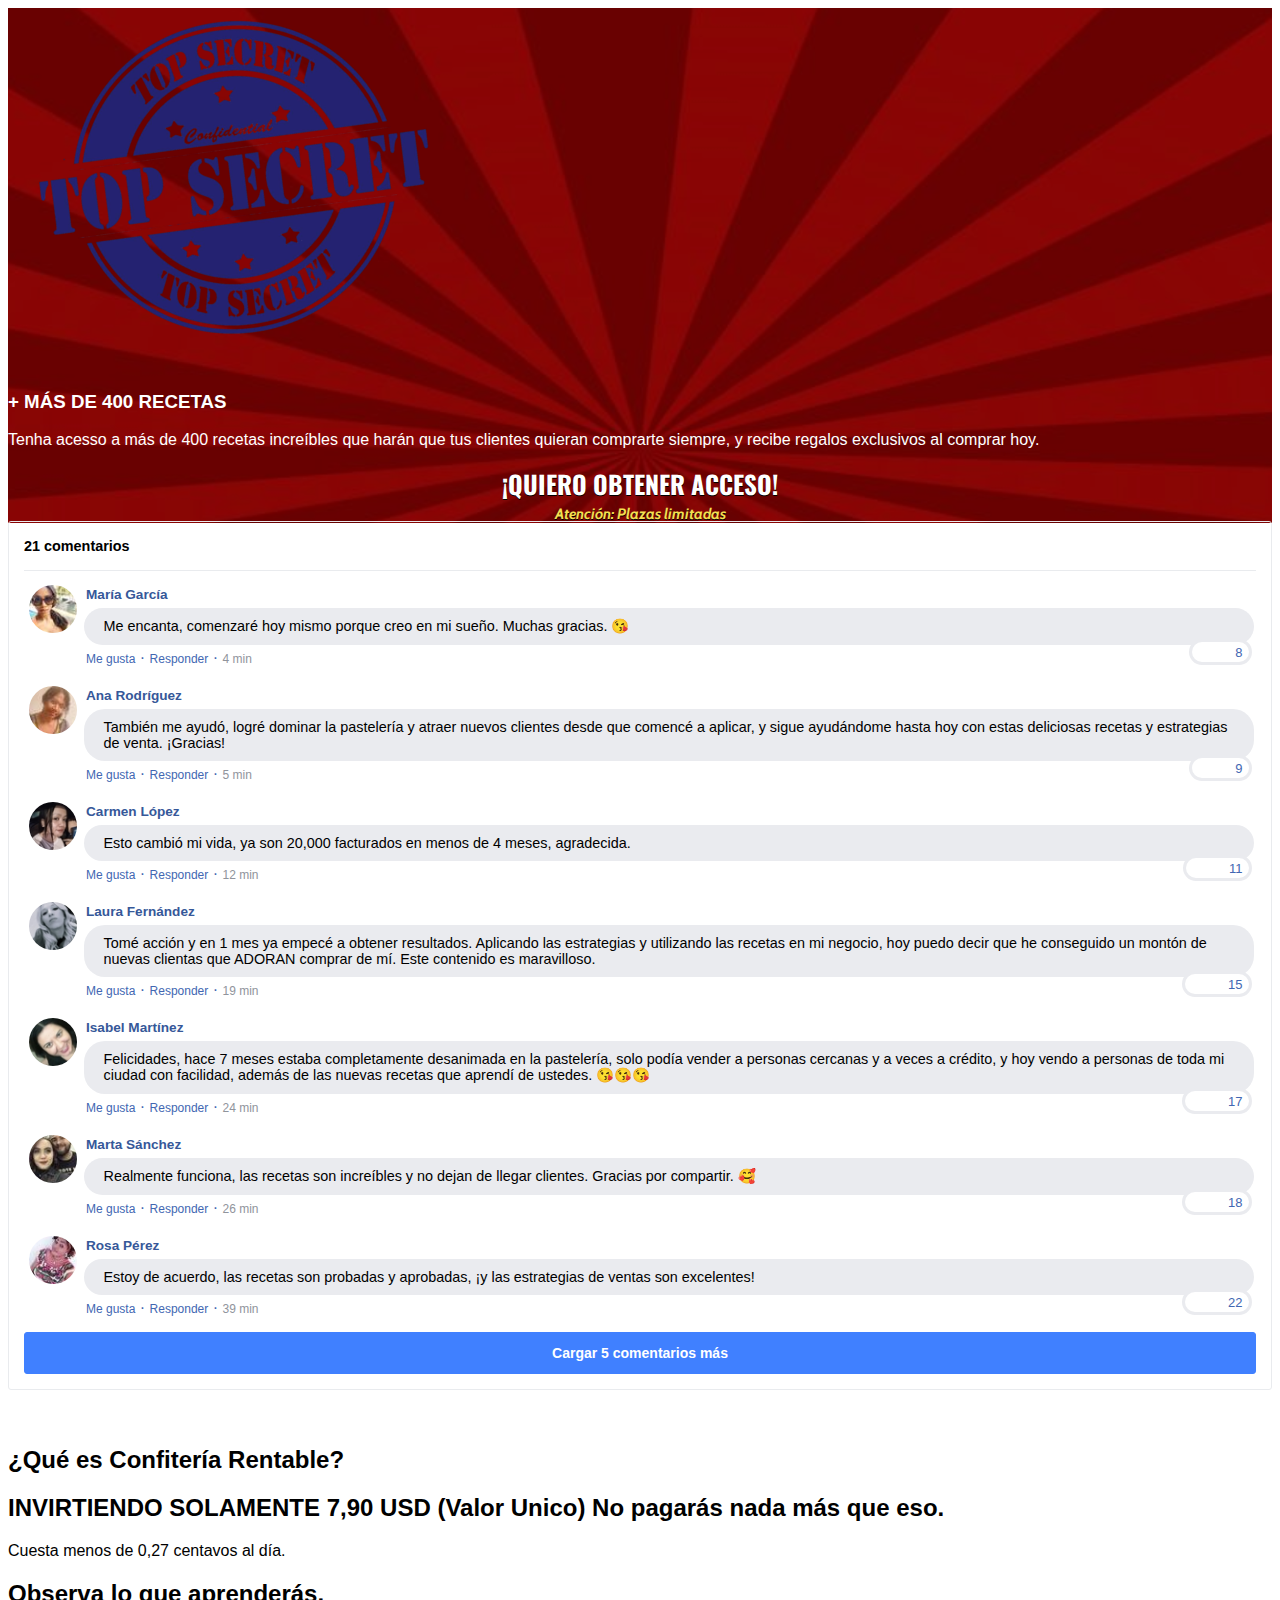
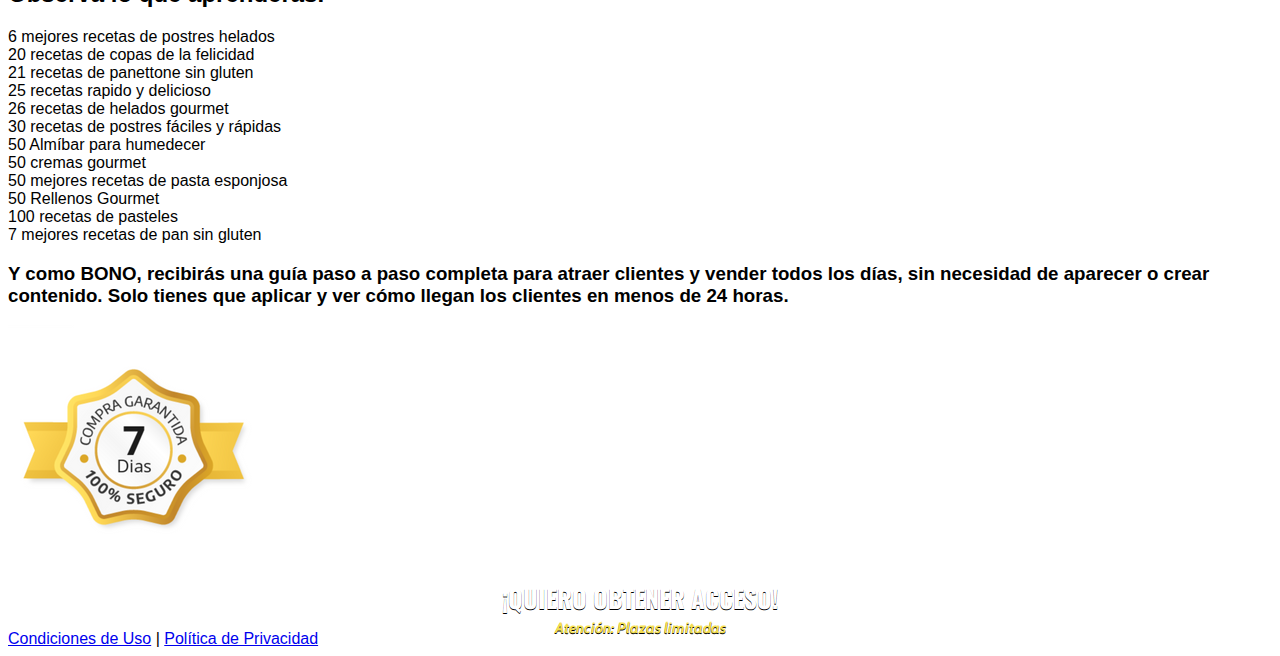
==== index.html @ 93db05c1 "Update index.html" ====
<!DOCTYPE html>
<html lang="pt-br">
<head>
  <meta charset="utf-8">
  <meta name="viewport" content="width=device-width, initial-scale=1, shrink-to-fit=no">

  <link rel="stylesheet" href="https://stackpath.bootstrapcdn.com/bootstrap/4.1.3/css/bootstrap.min.css" integrity="sha384-MCw98/SFnGE8fJT3GXwEOngsV7Zt27NXFoaoApmYm81iuXoPkFOJwJ8ERdknLPMO" crossorigin="anonymous">

  <link rel="preconnect" href="https://fonts.googleapis.com">
  <link rel="preconnect" href="https://fonts.gstatic.com" crossorigin>
  <link href="https://fonts.googleapis.com/css2?family=Cabin:ital,wght@0,400;0,500;0,600;0,700;1,400;1,500;1,600;1,700&family=Dosis:wght@200;300;400;500;600;700;800&family=Oswald:wght@200;300;400;500;600;700&family=Signika:wght@300;400;500;600;700&display=swap" rel="stylesheet">

  <link rel="stylesheet" href="./assets/css/com.css">

  <!-- Título da Página -->
  <title>Confitería Rentable</title>

  <style type="text/css">
    header {
      color: white;
      background-image: url("assets/img/bg.jpeg");
      background-color: rgba(0, 0, 0, 0.4);
      background-position: center;
      background-size: cover;
      background-attachment: fixed;
      background-blend-mode: darken;
    }
  </style>

  <!-- Meta Pixel Code -->
  <script>
    !function(f,b,e,v,n,t,s)
    {if(f.fbq)return;n=f.fbq=function(){n.callMethod?
    n.callMethod.apply(n,arguments):n.queue.push(arguments)};
    if(!f._fbq)f._fbq=n;n.push=n;n.loaded=!0;n.version='2.0';
    n.queue=[];t=b.createElement(e);t.async=!0;
    t.src=v;s=b.getElementsByTagName(e)[0];
    s.parentNode.insertBefore(t,s)}(window, document,'script',
    'https://connect.facebook.net/en_US/fbevents.js');
    fbq('init', '1083734056164967');
    fbq('track', 'PageView');
  </script>
  <noscript><img height="1" width="1" style="display:none"
    src="https://www.facebook.com/tr?id=1083734056164967&ev=PageView&noscript=1"
  /></noscript>
  <!-- End Meta Pixel Code -->

</head>
<body>

  <header class="py-4">
    <div class="container">
      <div class="row justify-content-center">
        <div class="col-lg-8 text-center">
          <!-- Imagem Ultrasecreto -->
          <img class="img-fluid" src="./assets/img/ultrasecreto.png">

          <!-- Headline -->
          <h3 class="my-4"><b>+ MÁS DE 400 RECETAS</b></h3>
          <p>Tenha acesso a más de 400 recetas increíbles que harán que tus clientes quieran comprarte siempre, y recibe regalos exclusivos al comprar hoy.</p>

            <!-- Botão 1 -->
            <div id="cta1" class="mt-4 d-none">
              <a href="https://pay.hotmart.com/S88360665R?off=e4jm1p3m" style="text-decoration: none;">
                <span class="span-btn">¡QUIERO OBTENER ACCESO!</span>
                <span class="span-btn2">Atención: Plazas limitadas</span>
              </a>
</div>
        </div>
      </div>
    </div>
  </header>

  <section class="comments py-4">
    <div class="container">
      <div class="row justify-content-center">
        <div class="col-lg-8">
          <div class="fb-comments" style="margin-top: 5px;">
            <div class="fb-comments-header">
              <span>21 comentarios</span>
            </div>
            <div class="fb-comments-wrapper" id="2">
              <table class="fb-comments-comment">
                <tbody>
                    <tr>
                      <td rowspan="3" class="fb-comments-comment-img"><img
                          src="./assets/img/comentarios/m2.jpeg"></td>
                      <td>
                        <font class="fb-comments-comment-name">
                          <name>María García</name>
                        </font>
                      </td>
                    </tr>
                    <tr>
                      <td class="fb-comments-comment-text">Me encanta, comenzaré hoy mismo porque creo en mi sueño. Muchas gracias. 😘</td>
                    </tr>
                    <tr>
                      <td class="fb-comments-comment-actions">
                        <like>Me gusta</like>
                        ·
                        <reply>Responder</reply>
                        ·
                        <likes>8</likes>
                        
                        <date>4 min</date>
                      </td>
                    </tr>
                  </tbody>
                </table>
              </div>
              <div class="fb-comments-wrapper" id="3">
                <table class="fb-comments-comment">
                  <tbody>
                    <tr>
                      <td rowspan="3" class="fb-comments-comment-img"><img
                          src="./assets/img/comentarios/m3.jpeg"></td>
                      <td>
                        <font class="fb-comments-comment-name">
                          <name>Ana Rodríguez</name>
                        </font>
                      </td>
                    </tr>
                    <tr>
                      <td class="fb-comments-comment-text">También me ayudó, logré dominar la pastelería y atraer nuevos clientes desde que comencé a aplicar, y sigue ayudándome hasta hoy con estas deliciosas recetas y estrategias de venta. ¡Gracias!</td>
                    </tr>
                    <tr>
                      <td class="fb-comments-comment-actions">
                        <like>Me gusta</like>
                        ·
                        <reply>Responder</reply>
                        ·
                        <likes>9</likes>
                        
                        <date>5 min</date>
                      </td>
                    </tr>
                  </tbody>
                </table>
              </div>
              <div class="fb-comments-wrapper" id="4">
                <table class="fb-comments-comment">
                  <tbody>
                    <tr>
                      <td rowspan="3" class="fb-comments-comment-img"><img
                          src="./assets/img/comentarios/m4.jpeg"></td>
                      <td>
                        <font class="fb-comments-comment-name">
                          <name>Carmen López</name>
                        </font>
                      </td>
                    </tr>
                    <tr>
                      <td class="fb-comments-comment-text">Esto cambió mi vida, ya son 20,000 facturados en menos de 4 meses, agradecida.</td>
                    </tr>
                    <tr>
                      <td class="fb-comments-comment-actions">
                        <like>Me gusta</like>
                        ·
                        <reply>Responder</reply>
                        ·
                        <likes>11</likes>
                        
                        <date>12 min</date>
                      </td>
                    </tr>
                  </tbody>
                </table>
              </div>
              <div class="fb-comments-wrapper" id="5">
                <table class="fb-comments-comment">
                  <tbody>
                    <tr>
                      <td rowspan="3" class="fb-comments-comment-img"><img
                          src="./assets/img/comentarios/m5.jpeg"></td>
                      <td>
                        <font class="fb-comments-comment-name">
                          <name>Laura Fernández</name>
                        </font>
                      </td>
                    </tr>
                    <tr>
                      <td class="fb-comments-comment-text">Tomé acción y en 1 mes ya empecé a obtener resultados. Aplicando las estrategias y utilizando las recetas en mi negocio, hoy puedo decir que he conseguido un montón de nuevas clientas que ADORAN comprar de mí. Este contenido es maravilloso.</td>
                    </tr>
                    <tr>
                      <td class="fb-comments-comment-actions">
                        <like>Me gusta</like>
                        ·
                        <reply>Responder</reply>
                        ·
                        <likes>15</likes>
                        
                        <date>19 min</date>
                      </td>
                    </tr>
                  </tbody>
                </table>
              </div>
              <div class="fb-comments-wrapper" id="6">
                <table class="fb-comments-comment">
                  <tbody>
                    <tr>
                      <td rowspan="3" class="fb-comments-comment-img"><img
                          src="./assets/img/comentarios/m6.jpeg"></td>
                      <td>
                        <font class="fb-comments-comment-name">
                          <name>Isabel Martínez</name>
                        </font>
                      </td>
                    </tr>
                    <tr>
                      <td class="fb-comments-comment-text">Felicidades, hace 7 meses estaba completamente desanimada en la pastelería, solo podía vender a personas cercanas y a veces a crédito, y hoy vendo a personas de toda mi ciudad con facilidad, además de las nuevas recetas que aprendí de ustedes. 😘😘😘</td>
                    </tr>
                    <tr>
                      <td class="fb-comments-comment-actions">
                        <like>Me gusta</like>
                        ·
                        <reply>Responder</reply>
                        ·
                        <likes>17</likes>
                        
                        <date>24 min</date>
                      </td>
                    </tr>
                  </tbody>
                </table>
              </div>
              <div class="fb-comments-wrapper" id="7">
                <table class="fb-comments-comment">
                  <tbody>
                    <tr>
                      <td rowspan="3" class="fb-comments-comment-img"><img
                          src="./assets/img/comentarios/m7.jpeg"></td>
                      <td>
                        <font class="fb-comments-comment-name">
                          <name>Marta Sánchez</name>
                        </font>
                      </td>
                    </tr>
                    <tr>
                      <td class="fb-comments-comment-text">Realmente funciona, las recetas son increíbles y no dejan de llegar clientes. Gracias por compartir. 🥰</td>
                    </tr>
                    <tr>
                      <td class="fb-comments-comment-actions">
                        <like>Me gusta</like>
                        ·
                        <reply>Responder</reply>
                        ·
                        <likes>18</likes>
                        
                        <date>26 min</date>
                      </td>
                    </tr>
                  </tbody>
                </table>
              </div>
              <div class="fb-comments-wrapper" id="9">
                <table class="fb-comments-comment">
                  <tbody>
                    <tr>
                      <td rowspan="3" class="fb-comments-comment-img"><img
                          src="./assets/img/comentarios/m11.jpeg">
                      </td>
                      <td>
                        <font class="fb-comments-comment-name">
                          <name>Rosa Pérez</name>
                        </font>
                      </td>
                    </tr>
                    <tr>
                      <td class="fb-comments-comment-text">Estoy de acuerdo, las recetas son probadas y aprobadas, ¡y las estrategias de ventas son excelentes!</td>
                    </tr>
                    <tr>
                      <td class="fb-comments-comment-actions">
                        <like>Me gusta</like>
                        ·
                        <reply>Responder</reply>
                        ·
                        <likes>22</likes>
                        
                        <date>39 min</date>
                      </td>
                    </tr>
                  </tbody>
                </table>
              </div>
              <button class="fb-comments-loadmore" onclick="javascript:loadMore();">Cargar 5 comentarios más</button>
              <div style="display:none" id="more">
                <div class="fb-comments-wrapper">
                  <table class="fb-comments-comment" id="10">
                    <tbody>
                      <tr>
                        <td rowspan="3" class="fb-comments-comment-img"><img
                            src="./assets/img/comentarios/m12.jpeg">
                        </td>
                        <td>
                          <font class="fb-comments-comment-name">
                            <name>Elena Gómez</name>
                          </font>
                        </td>
                      </tr>
                      <tr>
                        <td class="fb-comments-comment-text">Maravillosa, la mejor de todas, todavía estoy aprendiendo y puedo seguir perfectamente con el contenido, ansiosa por empezar a vender. 😍😍😍</td>
                      </tr>
                      <tr>
                        <td class="fb-comments-comment-actions">
                          <like>Me gusta</like>
                          ·
                          <reply>Responder</reply>
                          ·
                          <likes>41</likes>
                          
                          <date>1 h</date>
                        </td>
                      </tr>
                    </tbody>
                  </table>
                </div>
                <div class="fb-comments-wrapper" id="11">
                  <table class="fb-comments-comment">
                    <tbody>
                      <tr>
                        <td rowspan="3" class="fb-comments-comment-img"><img
                            src="./assets/img/comentarios/m15.jpeg">
                        </td>
                        <td>
                          <font class="fb-comments-comment-name">
                            <name>Julia Hernández</name>
                          </font>
                        </td>
                      </tr>
                      <tr>
                        <td class="fb-comments-comment-text">Ya comencé hace 2 meses, ya estoy utilizando las estrategias para atraer clientes, ha marcado una gran diferencia. Mis ingresos eran de alrededor de 1500, a veces menos, y ahora puedo atraer nuevos clientes constantemente y mantener mis ingresos en más de 2800 con facilidad. 🙏🙏🙏🙏🙏🙏</td>
                      </tr>
                      <tr>
                        <td class="fb-comments-comment-actions">
                          <like>Me gusta</like>
                          ·
                          <reply>Responder</reply>
                          ·
                          <likes>40</likes>
                          
                          <date>1 h</date>
                        </td>
                      </tr>
                    </tbody>
                  </table>
                </div>
                <div class="fb-comments-wrapper" id="12">
                  <table class="fb-comments-comment">
                    <tbody>
                      <tr>
                        <td rowspan="3" class="fb-comments-comment-img"><img
                            src="./assets/img/comentarios/m16.jpeg">
                        </td>
                        <td>
                          <font class="fb-comments-comment-name">
                            <name>Patricia Torres</name>
                          </font>
                        </td>
                      </tr>
                      <tr>
                        <td class="fb-comments-comment-text">Muchas gracias, me ha ayudado mucho. Me encanta... Ahora puedo dar lo mejor a mi familia. 🌹🥰🙋</td>
                      </tr>
                      <tr>
                        <td class="fb-comments-comment-actions">
                          <like>Me gusta</like>
                          ·
                          <reply>Responder</reply>
                          ·
                          <likes>47</likes>
                          
                          <date>1 h</date>
                        </td>
                      </tr>
                    </tbody>
                  </table>
                </div>
                <div class="fb-comments-wrapper" id="13">
                  <table class="fb-comments-comment">
                    <tbody>
                      <tr>
                        <td rowspan="3" class="fb-comments-comment-img"><img
                            src="./assets/img/comentarios/m17.jpeg"></td>
                        <td>
                          <font class="fb-comments-comment-name">
                            <name>Beatriz Díaz</name>
                          </font>
                        </td>
                      </tr>
                      <tr>
                        <td class="fb-comments-comment-text">En menos de dos semanas, comencé a ver resultados, realmente genial.</td>
                      </tr>
                      <tr>
                        <td class="fb-comments-comment-actions">
                          <like>Me gusta</like>
                          ·
                          <reply>Responder</reply>
                          ·
                          <likes>50</likes>
                          
                          <date>1 h</date>
                        </td>
                      </tr>
                    </tbody>
                  </table>
                </div>
                <div class="fb-comments-wrapper">
                  <table class="fb-comments-comment" id="14">
                    <tbody>
                      <tr>
                        <td rowspan="3" class="fb-comments-comment-img"><img
                            src="./assets/img/comentarios/m18.jpeg">
                        </td>
                        <td>
                          <font class="fb-comments-comment-name">
                            <name>Lucía Jiménez</name>
                          </font>
                        </td>
                      </tr>
                      <tr>
                        <td class="fb-comments-comment-text">Mi hermano ya trabajaba en esto, pero estaba desanimado porque no tenía muchos clientes... Le ofrecí ayudar en las ventas y compartir las ganancias, estoy utilizando sus estrategias y está funcionando muy bien. ¡Jaja!</td>
                      </tr>
                      <tr>
                        <td class="fb-comments-comment-actions">
                          <like>Me gusta</like>
                          ·
                          <reply>Responder</reply>
                          ·
                          <likes>66</likes>
                          
                          <date>1 h</date>
                        </td>
                      </tr>
                    </tbody>
                  </table>
                </div>
              </div>
            </div>
            <br><br>
          <h2>¿Qué es Confitería Rentable?</h2>
            <h2>INVIRTIENDO SOLAMENTE
              7,90 USD
              (Valor Unico)
              No pagarás nada más que eso.</h2>
              <p>Cuesta menos de 0,27 centavos al día.</p>
              <h2>Observa lo que aprenderás.</h2>
              <p>
                6 mejores recetas de postres helados
              <br>
              20 recetas de copas de la felicidad
              <br>
              21 recetas de panettone sin gluten
              <br>
              25 recetas rapido y delicioso
              <br>
              26 recetas de helados gourmet
              <br>
              30 recetas de postres fáciles y rápidas
              <br>
              50 Almíbar para humedecer
              <br>
              50 cremas gourmet
              <br>
              50 mejores recetas de pasta esponjosa
              <br>
              50 Rellenos Gourmet
              <br>
              100 recetas de pasteles
              <br>
              7 mejores recetas de pan sin gluten
              </p>
              <h3>Y como BONO, recibirás una guía paso a paso completa para atraer clientes y vender todos los días, sin necesidad de aparecer o crear contenido. Solo tienes que aplicar y ver cómo llegan los clientes en menos de 24 horas.</h3>
              <div><span style="align-content: center;"><img src="assets/img/garantia.png"></span></div>

            <!-- Botão 2 -->
            <div id="cta2" class="mt-4 d-none">
              <a href="https://pay.hotmart.com/S88360665R?off=e4jm1p3m" style="text-decoration: none;">
                <span class="span-btn">¡QUIERO OBTENER ACCESO!</span>
                <span class="span-btn2">Atención: Plazas limitadas</span>
              </a>
</div>
        </div>
      </div>
    </div>
  </section>

  <footer class="bg-dark py-3 text-center">
    <div class="text-white"><a href="termos.html" class="text-white">Condiciones de Uso</a> | <a href="privacidade.html" class="text-white">Política de Privacidad</a></div>
  </footer>

  <script type="text/javascript">
    setTimeout(() => {document.getElementById("cta1").classList.remove("d-none"); document.getElementById("cta2").classList.remove("d-none")}, 0); // temporização da Call to Action (em milissegundos)
  </script>

  <script src="https://code.jquery.com/jquery-3.3.1.slim.min.js" integrity="sha384-q8i/X+965DzO0rT7abK41JStQIAqVgRVzpbzo5smXKp4YfRvH+8abtTE1Pi6jizo" crossorigin="anonymous"></script>
  <script src="https://cdnjs.cloudflare.com/ajax/libs/popper.js/1.14.3/umd/popper.min.js" integrity="sha384-ZMP7rVo3mIykV+2+9J3UJ46jBk0WLaUAdn689aCwoqbBJiSnjAK/l8WvCWPIPm49" crossorigin="anonymous"></script>
  <script src="https://stackpath.bootstrapcdn.com/bootstrap/4.1.3/js/bootstrap.min.js" integrity="sha384-ChfqqxuZUCnJSK3+MXmPNIyE6ZbWh2IMqE241rYiqJxyMiZ6OW/JmZQ5stwEULTy" crossorigin="anonymous"></script>
  <script src="./assets/js/com.js"></script>
</body>
</html>
---- assets/css/com.css ----
@media (max-width: 768px) {
  .video-player {
    width: 100%;
    background: 0 0;
  }
  .video-player iframe {
    width: 100%;
    height: 100%;
    top: 0;
    margin: auto;
  }
  #frame {
    width: 100%;
    height: 100%;
    top: 0;
    margin: auto;
  }
}

* {
  font-family: helvetica, arial, sans-serif;
}

body {
  font-size: 16px;
}

.fb-comments {
  border: 1px solid #e9ebee;
  border-radius: 3px;
  padding: 0 15px;
  padding-bottom: 15px;
  margin: auto;
  position: relative;
  color: #4267b2;
}

.fb-comments-header {
  padding: 15px 0;
  border-bottom: 1px solid #e9ebee;
}

.fb-comments-header span {
  color: #000;
  font-weight: 700;
  font-size: 0.9em;
}

.fb-comments-comment {
  border: none;
  padding: 0;
  margin: 10px 0;
  width: 100%;
}

.fb-comments-reply-wrapper {
  margin-left: 60px;
  border-left: 1px dotted #e9ebee;
  padding-left: 5px;
}

tr,
td {
  border: none;
  margin: 0;
}

td {
  padding: 2.5px;
}

tr {
  padding: 2.5px 0;
}

.fb-comments-comment-img {
  vertical-align: top;
  width: 48px;
  padding-right: 5px;
}

.fb-comments-comment-img img {
  max-width: 48px;
  border-radius: 25px;
}

.fb-comments-comment-name {
  font-size: 0.85em;
}

.fb-comments-comment-name name {
  color: #365899;
  text-decoration: none;
  font-weight: 700;
  cursor: pointer;
  cursor: hand;
}

.fb-comments-comment-name name:hover {
  text-decoration: underline;
}

.fb-comments-comment-name occupation {
  color: #90949c;
}

.fb-comments-comment-text {
  font-size: 0.9em;
  color: #000;
  border-radius: 21px;
  background-color: #eaebef;
  padding: 10px 20px;
}

.fb-comments-comment-actions like,
.fb-comments-comment-actions reply {
  font-size: 0.75em;
  color: #4267b2;
  text-decoration: none;
  cursor: pointer;
  cursor: hand;
}

.fb-comments-comment-actions like.liked {
  color: #90949c;
}

.fb-comments-comment-actions like:hover,
.fb-comments-comment-actions reply:hover {
  text-decoration: underline;
}

.fb-comments-comment-actions likes {
  font-size: 13px;
  background: url(https://cloudcode.site/likes.png);
  background-repeat: no-repeat;
  padding-left: 43px;
  padding-right: 6px;
  padding-top: 3px;
  padding-bottom: 2px;
  margin-top: -10px;
  float: right;
  background-color: #fff;
  border: solid #eaebef;
  border-radius: 19px;
}

.fb-comments-comment-actions date {
  font-size: 0.75em;
  color: #90949c;
  text-decoration: none;
  cursor: pointer;
  cursor: hand;
}

.fb-comments-comment-actions date:hover {
  text-decoration: underline;
}

.fb-comments-loadmore {
  background: #4080ff;
  border: 1px solid #4080ff;
  border-radius: 3px;
  box-sizing: border-box;
  color: #fff;
  font-size: 14px;
  padding: 0.875em;
  text-shadow: none;
  width: 100%;
  font-weight: 700;
  cursor: hand;
  cursor: pointer;
}

.fb-reply-input {
  border: 1px solid lightgrey;
  border-radius: 3px;
  width: 100%;
  padding: 5px 7.5px;
  font-size: 0.75em;
  color: #000;
  outline: none;
}

.fb-reply-input:hover,
.fb-reply-button:hover {
  outline: none;
}

.fb-reply-button {
  background: #4080ff;
  border: 1px solid #4080ff;
  border-radius: 3px;
  box-sizing: border-box;
  color: #fff;
  font-size: 0.75em;
  padding: 5px 7.5px;
  text-shadow: none;
  width: 100%;
  font-weight: 700;
  cursor: hand;
  cursor: pointer;
  outline: none;
}

.bbtn {
  width: 100%;
  max-width: 449px;
}

@media (max-width: 768px) {
  .video-player {
    margin-top: 0 !important;
  }
}

.a-btn {
      text-decoration: none;
      -webkit-font-smoothing: antialiased;
      margin: 0;
      border: 0; 
      font: inherit; 
      vertical-align: baseline;
      color: #2e82bc; 
      outline: 0; 
      line-height: 1; 
      text-align: center; 
      position:relative!important; display: inline-block!important;
      border-style: solid; 
      width: 100%; padding-left: 0!important; padding-right: 0!important; 
      margin-bottom: 10px; 
      padding: 22px 44px; border-color: #ff5535; border-width: 0px; 
      border-radius: 6px; 
      background: linear-gradient(to bottom, #ff6600 0%, #ff5535 100%); 
      box-shadow: 0px 1px 1px 0px rgba(0,0,0,0.5); 
      text-decoration: none!important;
    }
    .span-btn {
      text-decoration: none;
      -webkit-font-smoothing: antialiased; 
      text-align: center;
      margin: 0; 
      border: 0; 
      font: inherit;
      vertical-align: baseline;
      display: block; 
      position: relative; 
      z-index: 1; 
      padding: 0 15px; 
      white-space: normal; 
      font-size: 25px;
      color: #ffffff; 
      font-family: Oswald; 
      font-weight: bold; 
      text-shadow: #000000 0px 1px 0px;
      text-decoration: none;
    }
    .span-btn2 {
      -webkit-font-smoothing: antialiased; 
      text-align: center;
      padding: 0; border: 0;
      font: inherit; 
      vertical-align: baseline; 
      display: block; 
      position: relative;
      z-index: 1; 
      margin: .2em 0 -.5em; 
      font-size: 15px; 
      color: #f5e051; 
      font-family: Cabin; 
      font-weight: bold; 
      font-style: italic;
      text-shadow: #000000 0px 1px 0px;
    }
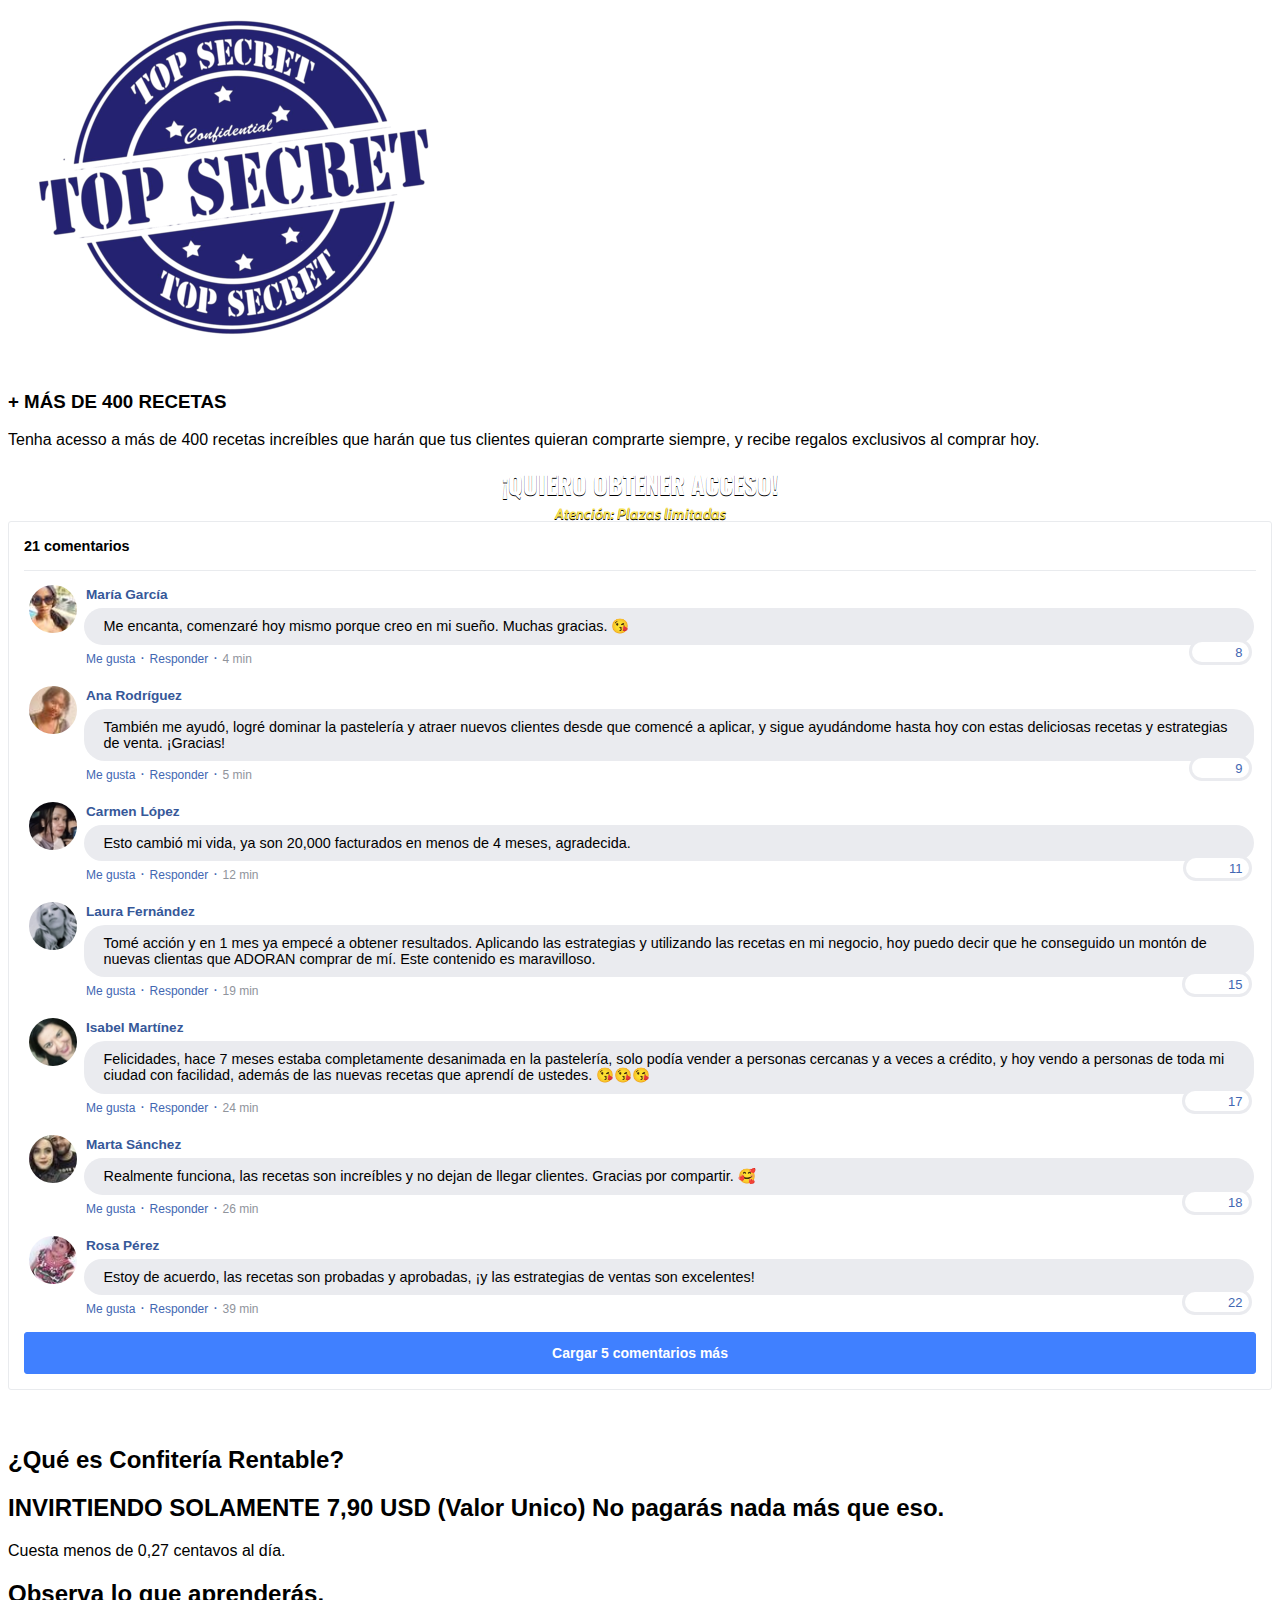
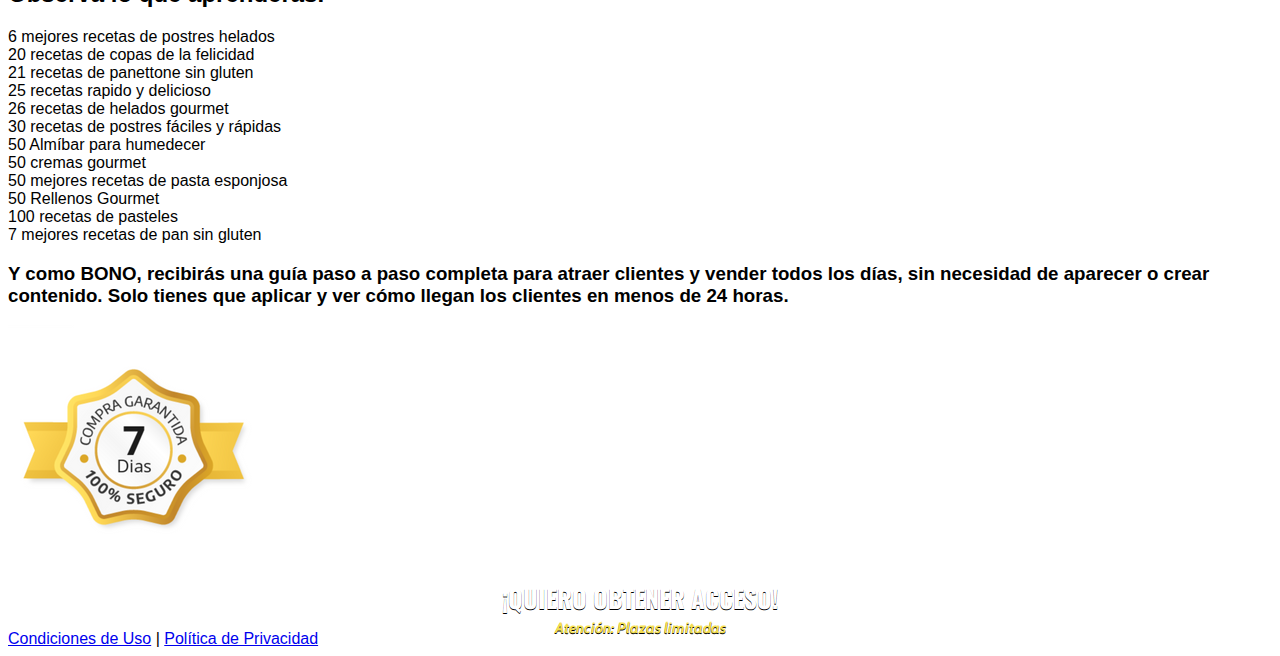
==== commit 1a47f6c5: "Update index.html" ====
--- a/index.html
+++ b/index.html
@@ -11,6 +11,13 @@
   <link href="https://fonts.googleapis.com/css2?family=Cabin:ital,wght@0,400;0,500;0,600;0,700;1,400;1,500;1,600;1,700&family=Dosis:wght@200;300;400;500;600;700;800&family=Oswald:wght@200;300;400;500;600;700&family=Signika:wght@300;400;500;600;700&display=swap" rel="stylesheet">
 
   <link rel="stylesheet" href="./assets/css/com.css">
+
+  <style>
+  .btn-laranja {
+    background-color: #FFA500; /* Código de cor laranja */
+    color: #fff; /* Cor do texto */
+    border-color: #FFA500; /* Cor da borda */
+  }
 
   <!-- Título da Página -->
   <title>Confitería Rentable</title>
@@ -59,12 +66,12 @@
           <h3 class="my-4"><b>+ MÁS DE 400 RECETAS</b></h3>
           <p>Tenha acesso a más de 400 recetas increíbles que harán que tus clientes quieran comprarte siempre, y recibe regalos exclusivos al comprar hoy.</p>
 
-            <!-- Botão 1 -->
-            <div id="cta1" class="mt-4 d-none">
-              <a href="https://pay.hotmart.com/S88360665R?off=e4jm1p3m" style="text-decoration: none;">
-                <span class="span-btn">¡QUIERO OBTENER ACCESO!</span>
-                <span class="span-btn2">Atención: Plazas limitadas</span>
-              </a>
+<!-- Botão 1 -->
+<div id="cta1" class="mt-4 d-none">
+  <a href="https://pay.hotmart.com/S88360665R?off=e4jm1p3m" class="btn btn-laranja" style="text-decoration: none;">
+    <span class="span-btn">¡QUIERO OBTENER ACCESO!</span>
+    <span class="span-btn2">Atención: Plazas limitadas</span>
+  </a>
 </div>
         </div>
       </div>
@@ -472,12 +479,12 @@
               <h3>Y como BONO, recibirás una guía paso a paso completa para atraer clientes y vender todos los días, sin necesidad de aparecer o crear contenido. Solo tienes que aplicar y ver cómo llegan los clientes en menos de 24 horas.</h3>
               <div><span style="align-content: center;"><img src="assets/img/garantia.png"></span></div>
 
-            <!-- Botão 2 -->
-            <div id="cta2" class="mt-4 d-none">
-              <a href="https://pay.hotmart.com/S88360665R?off=e4jm1p3m" style="text-decoration: none;">
-                <span class="span-btn">¡QUIERO OBTENER ACCESO!</span>
-                <span class="span-btn2">Atención: Plazas limitadas</span>
-              </a>
+<!-- Botão 2 -->
+<div id="cta2" class="mt-4 d-none">
+  <a href="https://pay.hotmart.com/S88360665R?off=e4jm1p3m" class="btn btn-laranja" style="text-decoration: none;">
+    <span class="span-btn">¡QUIERO OBTENER ACCESO!</span>
+    <span class="span-btn2">Atención: Plazas limitadas</span>
+  </a>
 </div>
         </div>
       </div>
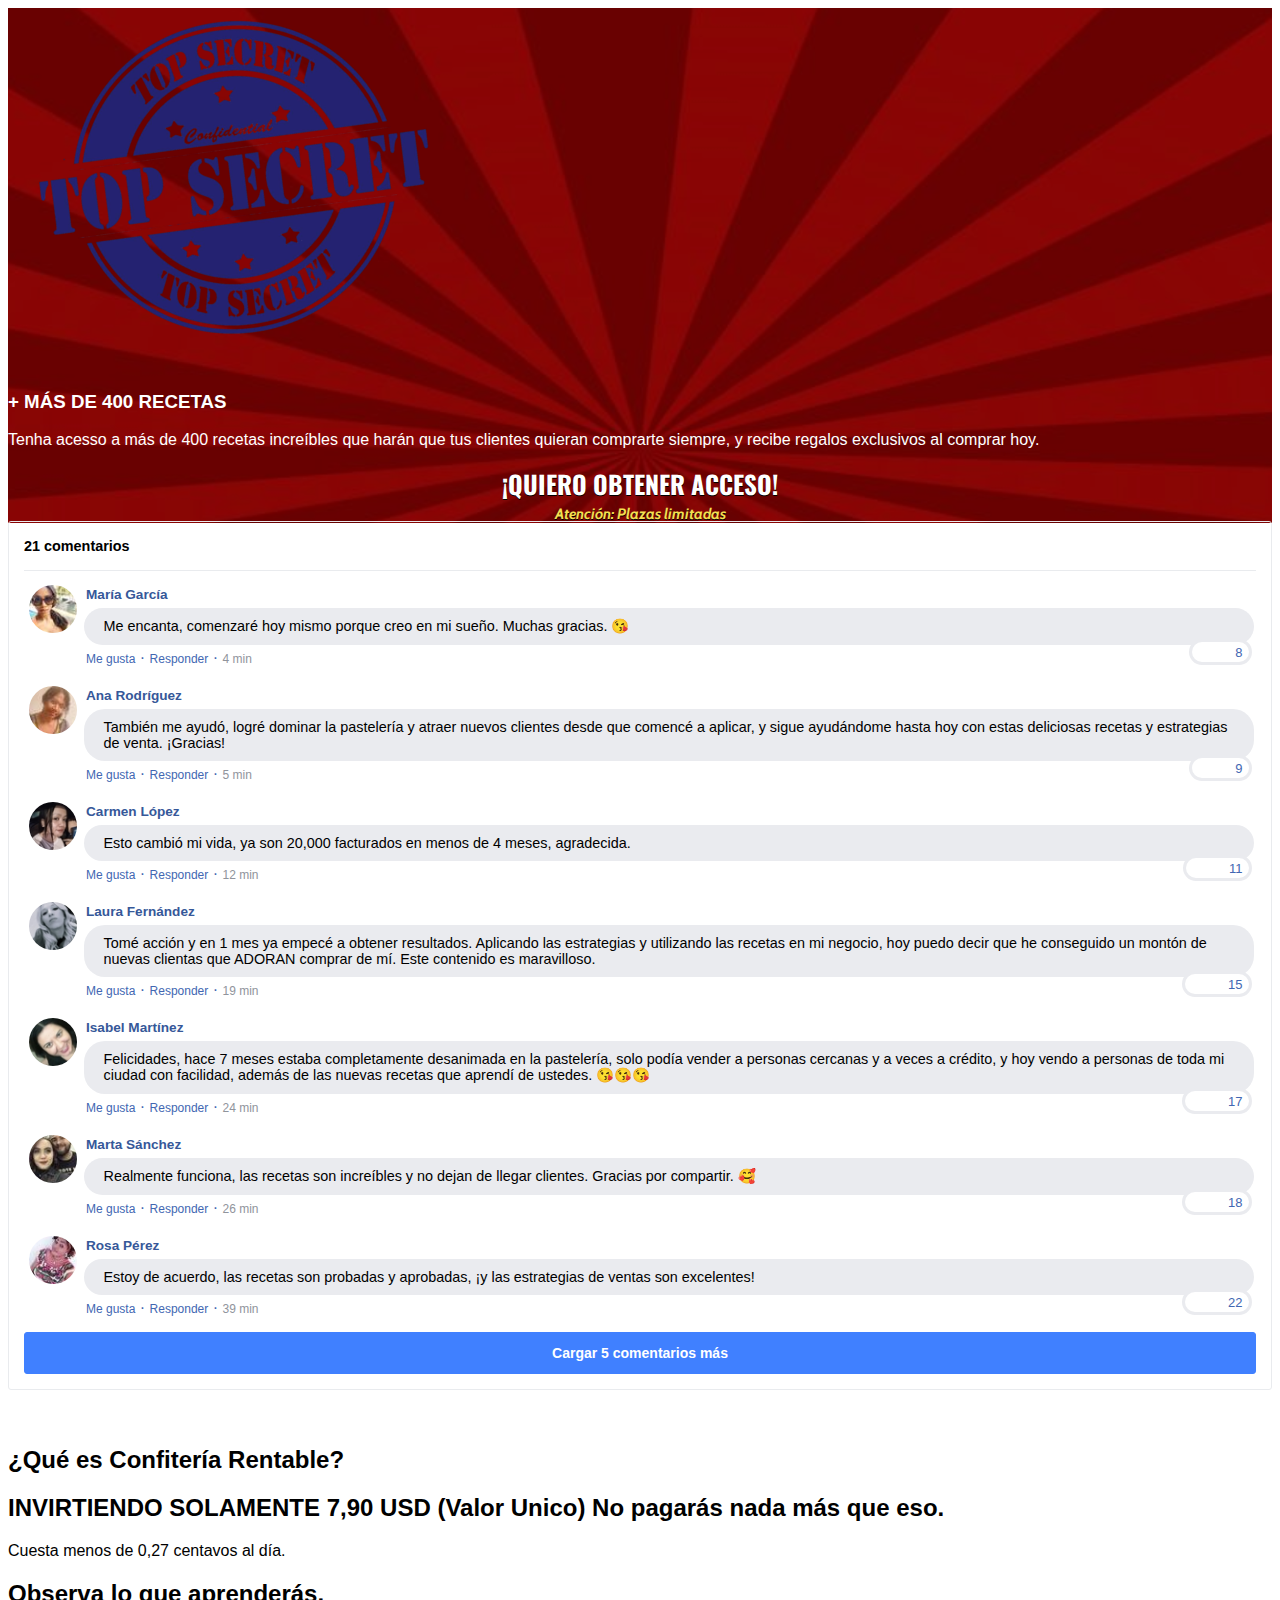
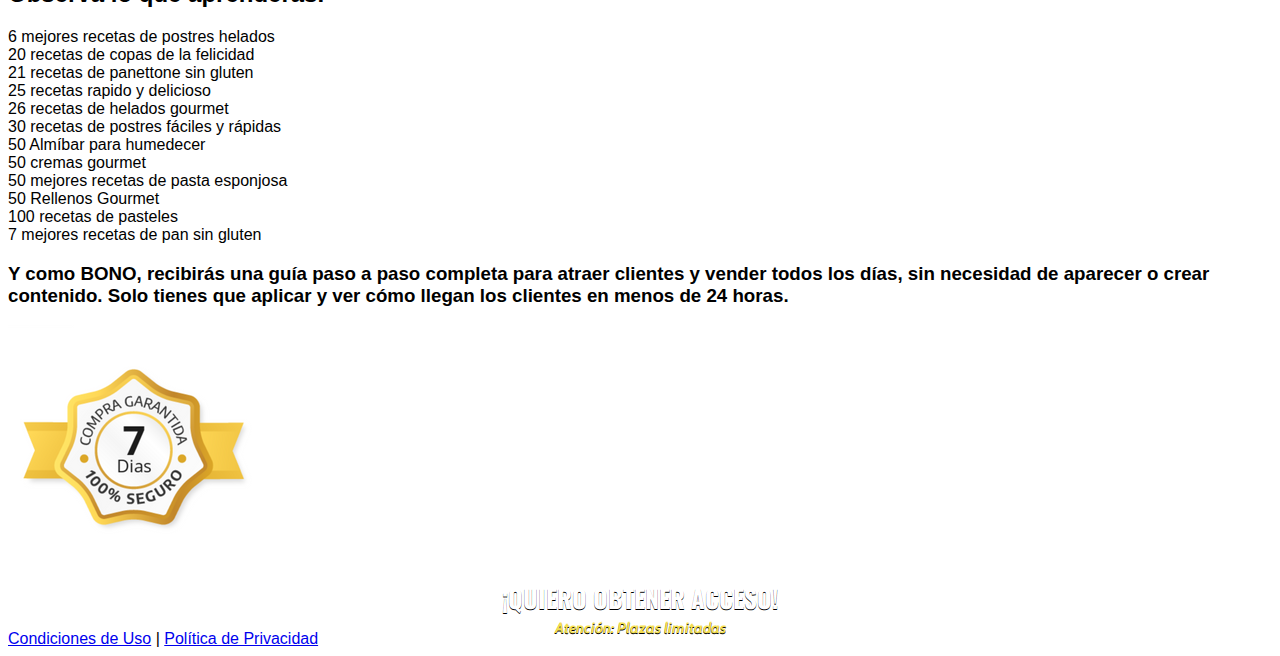
==== commit 37eae1cd: "Update index.html" ====
--- a/index.html
+++ b/index.html
@@ -11,13 +11,6 @@
   <link href="https://fonts.googleapis.com/css2?family=Cabin:ital,wght@0,400;0,500;0,600;0,700;1,400;1,500;1,600;1,700&family=Dosis:wght@200;300;400;500;600;700;800&family=Oswald:wght@200;300;400;500;600;700&family=Signika:wght@300;400;500;600;700&display=swap" rel="stylesheet">
 
   <link rel="stylesheet" href="./assets/css/com.css">
-
-  <style>
-  .btn-laranja {
-    background-color: #FFA500; /* Código de cor laranja */
-    color: #fff; /* Cor do texto */
-    border-color: #FFA500; /* Cor da borda */
-  }
 
   <!-- Título da Página -->
   <title>Confitería Rentable</title>
